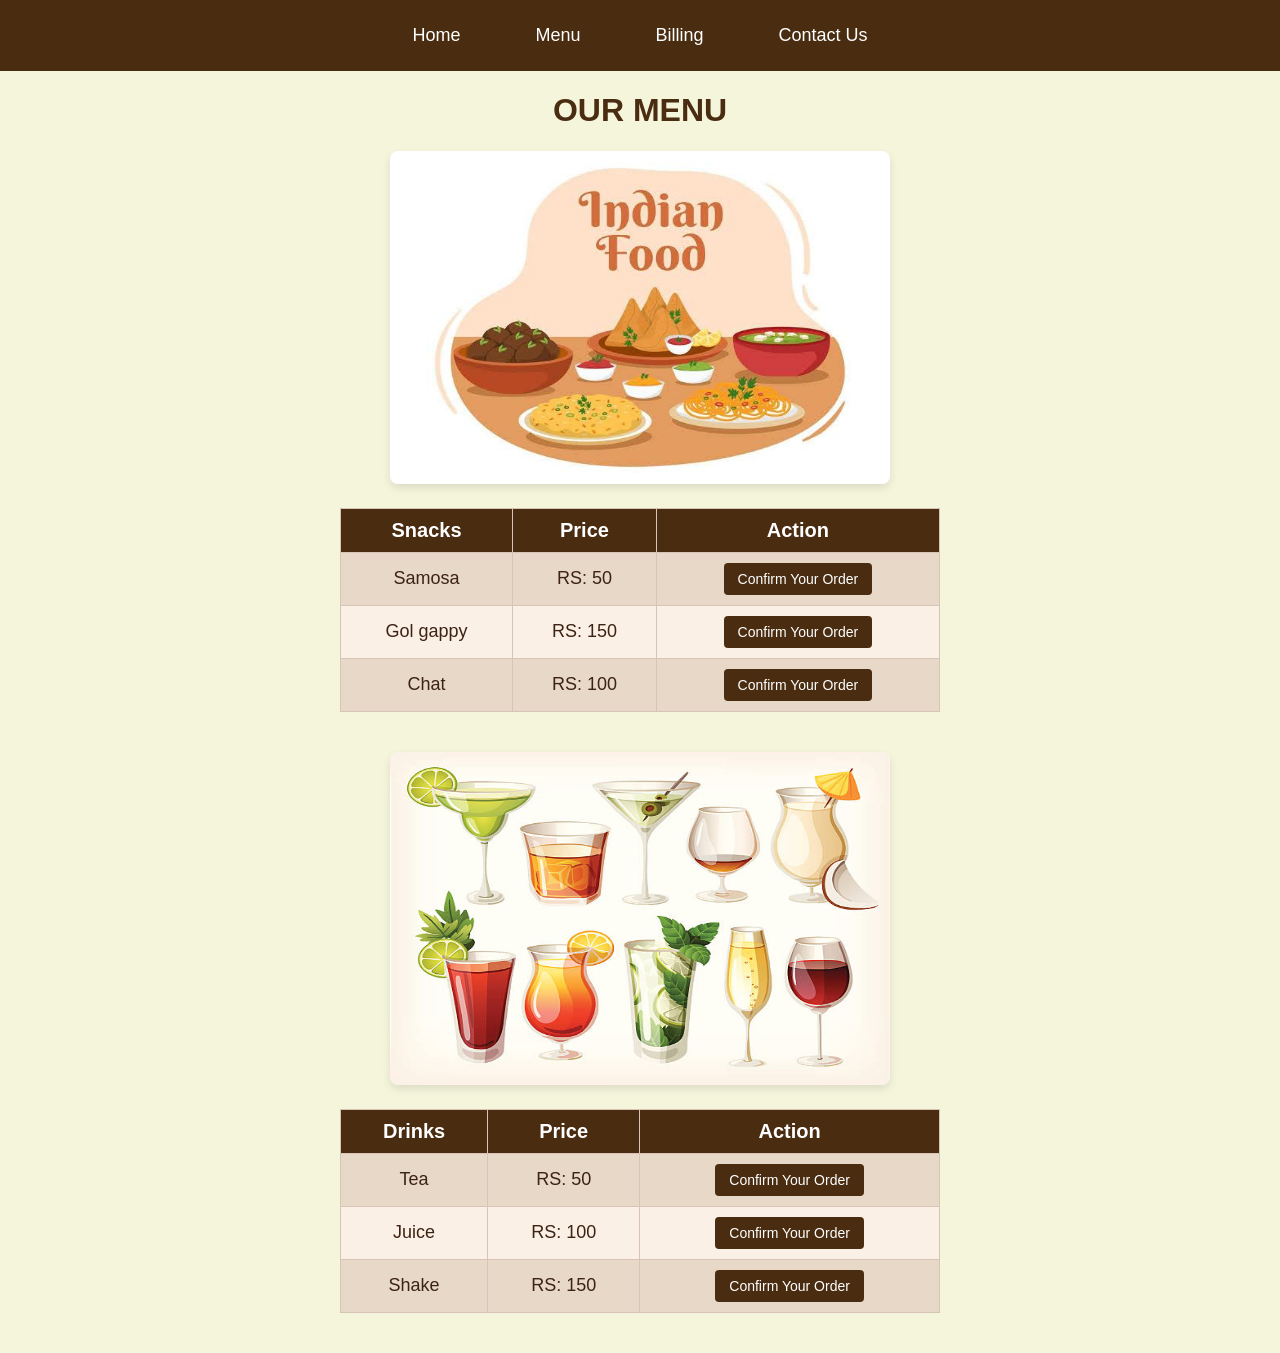
==== menu.html @ 04db2e7e "crated the menu page of the cafe" ====
<!DOCTYPE html>
<html>
<head>
    <meta charset="UTF-8">
    <title>Cafe Menu - Menu</title>
    <link rel="stylesheet" href="style2.css">
</head>
<body id="menu-page">
    <nav>
        <a href="index.html">Home</a>
        <a href="menu.html">Menu</a>
        <a href="billing.html">Billing</a>
        <a href="contact.html">Contact Us</a>
    </nav>

    <h1 style="text-align:center; color:#4a2c11;">OUR MENU</h1>

    <div class="menu-section">
        <img src="pic1.jpg" alt="Snacks" width="500" height="333">
        <table>
          <tr>
            <th>Snacks</th>
            <th>Price</th>
          </tr>
          <tr>
            <td>Samosa</td>
            <td>RS: 50</td>
          </tr>
          <tr>
            <td>Gol gappy</td>
            <td>RS: 150</td>
          </tr>
          <tr>
            <td>Chat</td>
            <td>RS: 100</td>
          </tr>
        </table>
    </div>

    <div class="menu-section">
        <img src="pic2.jpg" alt="Drinks" width="500" height="333">
        <table>
          <tr>
            <th>Drinks</th>
            <th>Price</th>
          </tr>
          <tr>
            <td>Tea</td>
            <td>RS: 50</td>
          </tr>
          <tr>
            <td>Juice</td>
            <td>RS: 100</td>
          </tr>
          <tr>
            <td>Shake</td>
            <td>RS: 150</td>
          </tr>
        </table>
    </div>

    <script src="script.js"></script>
</body>
</html>
---- style2.css ----
body {
  background-color: #f5f5dc;
  margin: 0;
  font-family: Arial, sans-serif;
}

/* --- Navigation Bar --- */
nav {
  background-color: #4a2c11;
  padding: 15px;
  text-align: center;
  display: flex;
  justify-content: center;
  gap: 15px;
}

nav a {
  color: #ffffff;
  text-decoration: none;
  padding: 10px 20px;
  font-size: 18px;
  margin: 0 10px;
  border-radius: 4px;
}

nav a:hover {
  background-color: #6b421e;
}

/* --- Original Table Styles --- */
table {
  border-collapse: collapse;
  width: 80%;
  max-width: 600px;
  background-color: #faf0e6;
  margin: 20px auto;
}

td, th {
  border: 1px solid #d7c4b7;
  text-align: center;
  padding: 10px;
}

th {
  background-color: #4a2c11;
  color: #ffffff;
  font-size: 20px;
}

tr:nth-child(even) {
  background-color: #e8d8c8;
}

td {
  color: #3d2314;
  font-size: 18px;
}

/* --- Buttons --- */
button {
  background-color: #4a2c11;
  color: #ffffff;
  border: none;
  padding: 8px 14px;
  font-size: 14px;
  cursor: pointer;
  border-radius: 4px;
}

button:hover {
  background-color: #6b421e;
}

/* --- Homepage Specific (New Font) --- */
.home-container {
  display: flex;
  flex-direction: column;
  align-items: center;
  justify-content: center;
  text-align: center;
  margin-top: 40px;
}

.home-title {
  font-family: 'Playfair Display', serif; 
  font-size: 4em;
  color: brown; 
  margin-bottom: 10px;
}

.home-subtitle {
  font-family: 'Playfair Display', serif;
  font-size: 1.5em;
  color: brown; 
  margin-bottom: 30px;
}

.cta-button {
  font-size: 18px;
  padding: 12px 24px;
}

/* --- Layout Adjustments --- */
.menu-section {
  text-align: center;
  margin-bottom: 40px;
}

.menu-section img {
  border-radius: 8px;
  box-shadow: 0 4px 8px rgba(0,0,0,0.1);
}

.billing-container, .contact-container {
  width: 80%;
  max-width: 600px;
  margin: 40px auto;
  text-align: center;
}

/* --- Contact Form --- */
.contact-form {
  display: flex;
  flex-direction: column;
  gap: 15px;
}

.contact-form input, .contact-form textarea {
  padding: 10px;
  font-size: 16px;
  border: 1px solid #d7c4b7;
  border-radius: 4px;
  background-color: #faf0e6;
  font-family: Arial, sans-serif;
}
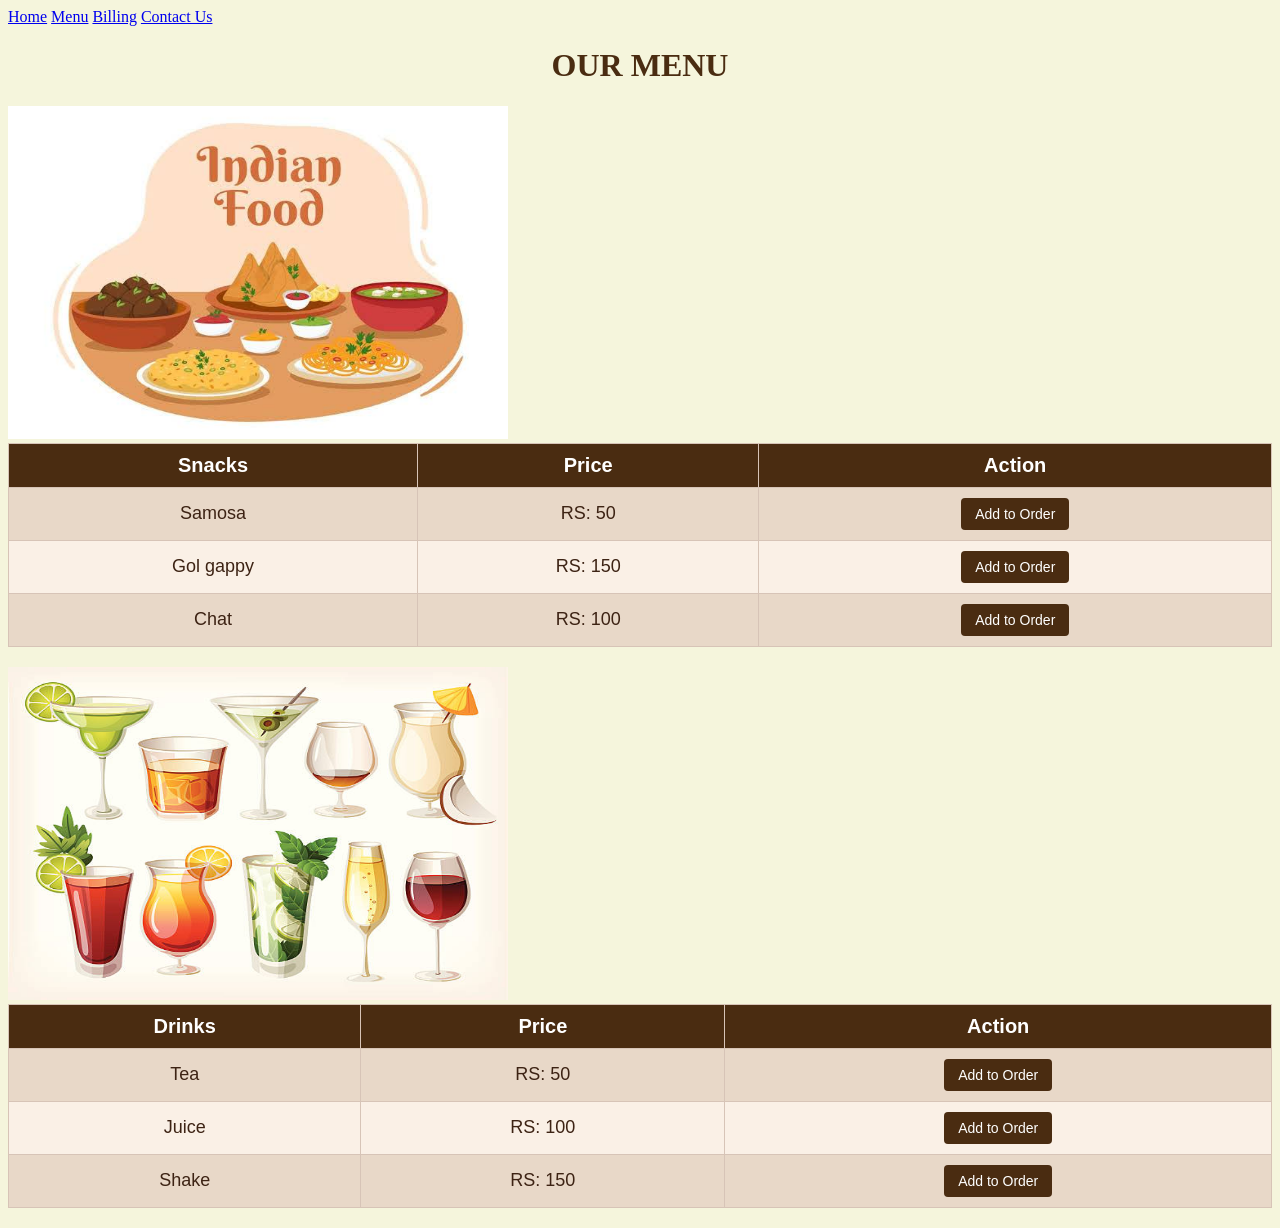
==== commit cdb21465: "total billing system with receipt is added" ====
--- a/menu.html
+++ b/menu.html
@@ -3,7 +3,7 @@
 <head>
     <meta charset="UTF-8">
     <title>Cafe Menu - Menu</title>
-    <link rel="stylesheet" href="style2.css">
+    <link rel="stylesheet" href="style.css">
 </head>
 <body id="menu-page">
     <nav>
@@ -59,6 +59,6 @@
         </table>
     </div>
 
-    <script src="script.js"></script>
+    <script src="script2.js"></script>
 </body>
 </html>
--- a/style.css
+++ b/style.css
@@ -0,0 +1,46 @@
+body {
+  background-color: #f5f5dc;
+}
+
+table {
+  font-family: Arial, sans-serif;
+  border-collapse: collapse;
+  width: 100%;
+  background-color: #faf0e6;
+  margin-bottom: 20px;
+}
+
+td, th {
+  border: 1px solid #d7c4b7;
+  text-align: center;
+  padding: 10px;
+}
+
+th {
+  background-color: #4a2c11;
+  color: #ffffff;
+  font-size: 20px;
+}
+
+tr:nth-child(even) {
+  background-color: #e8d8c8;
+}
+
+td {
+  color: #3d2314;
+  font-size: 18px;
+}
+
+button {
+  background-color: #4a2c11;
+  color: #ffffff;
+  border: none;
+  padding: 8px 14px;
+  font-size: 14px;
+  cursor: pointer;
+  border-radius: 4px;
+}
+
+button:hover {
+  background-color: #6b421e;
+}
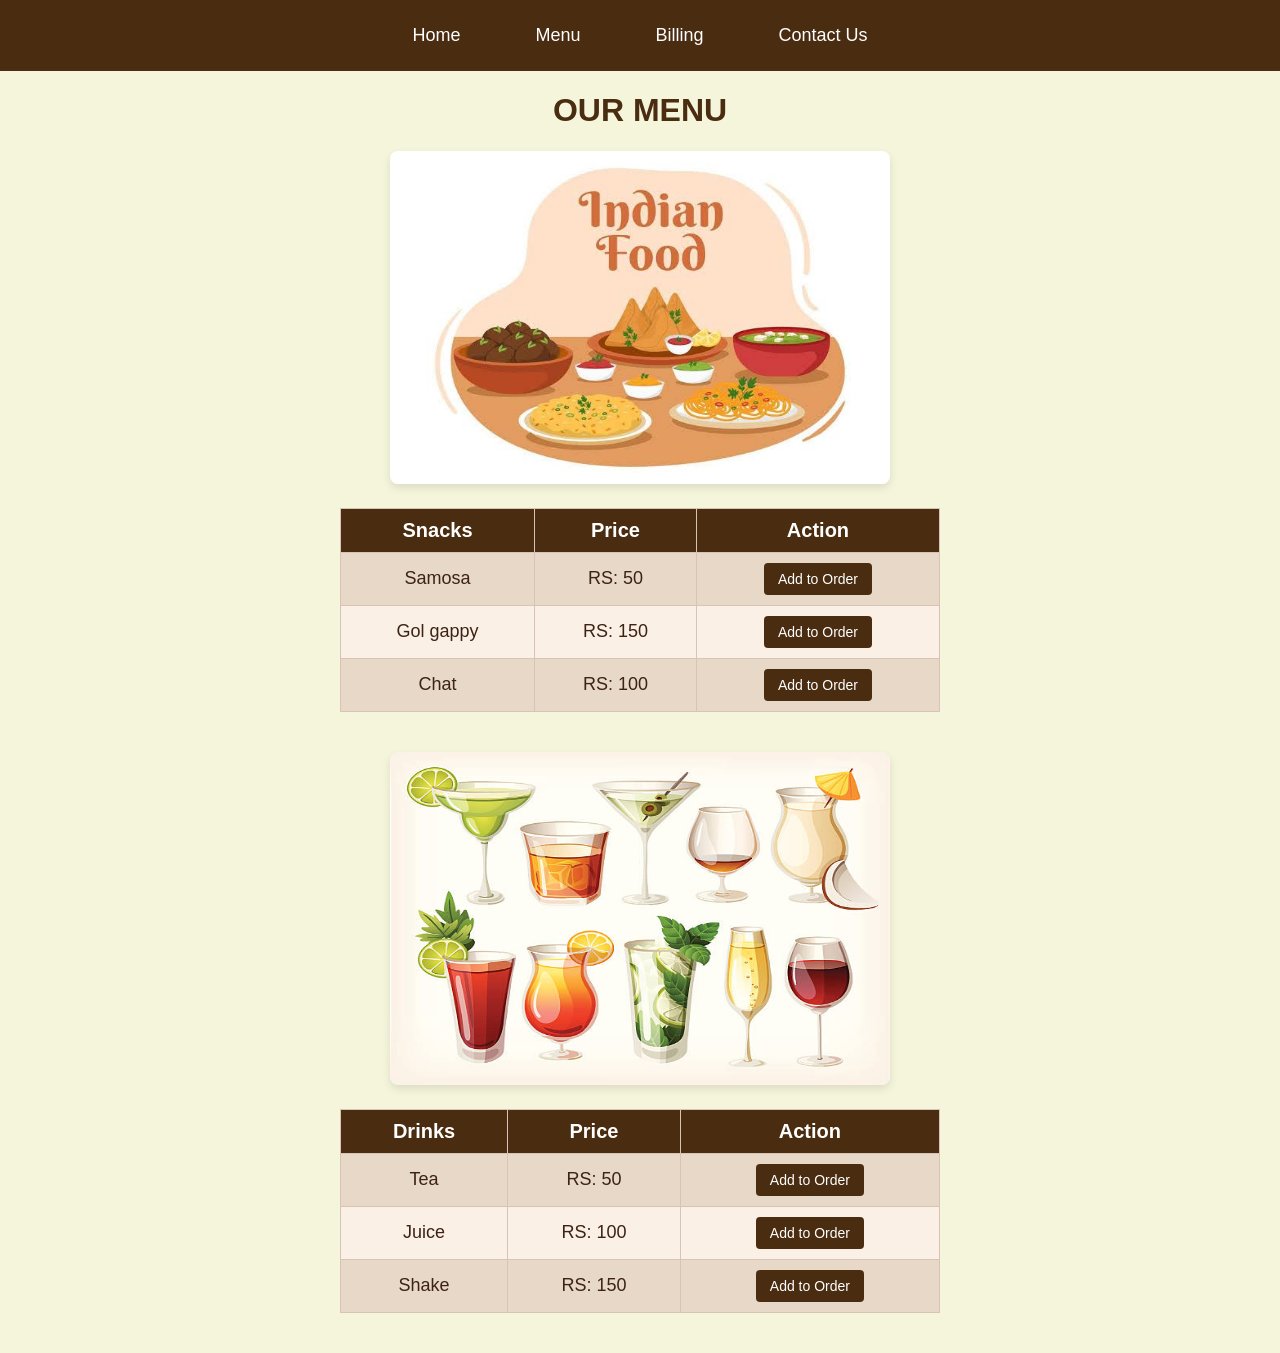
==== commit 7c3f0869: "contact infromation and thankyou page is added" ====
--- a/menu.html
+++ b/menu.html
@@ -3,7 +3,7 @@
 <head>
     <meta charset="UTF-8">
     <title>Cafe Menu - Menu</title>
-    <link rel="stylesheet" href="style.css">
+    <link rel="stylesheet" href="style2.css">
 </head>
 <body id="menu-page">
     <nav>
--- a/style2.css
+++ b/style2.css
@@ -0,0 +1,135 @@
+body {
+  background-color: #f5f5dc;
+  margin: 0;
+  font-family: Arial, sans-serif;
+}
+
+
+nav {
+  background-color: #4a2c11;
+  padding: 15px;
+  text-align: center;
+  display: flex;
+  justify-content: center;
+  gap: 15px;
+}
+
+nav a {
+  color: #ffffff;
+  text-decoration: none;
+  padding: 10px 20px;
+  font-size: 18px;
+  margin: 0 10px;
+  border-radius: 4px;
+}
+
+nav a:hover {
+  background-color: #6b421e;
+}
+
+table {
+  border-collapse: collapse;
+  width: 80%;
+  max-width: 600px;
+  background-color: #faf0e6;
+  margin: 20px auto;
+}
+
+td, th {
+  border: 1px solid #d7c4b7;
+  text-align: center;
+  padding: 10px;
+}
+
+th {
+  background-color: #4a2c11;
+  color: #ffffff;
+  font-size: 20px;
+}
+
+tr:nth-child(even) {
+  background-color: #e8d8c8;
+}
+
+td {
+  color: #3d2314;
+  font-size: 18px;
+}
+
+
+button {
+  background-color: #4a2c11;
+  color: #ffffff;
+  border: none;
+  padding: 8px 14px;
+  font-size: 14px;
+  cursor: pointer;
+  border-radius: 4px;
+}
+
+button:hover {
+  background-color: #6b421e;
+}
+
+
+.home-container {
+  display: flex;
+  flex-direction: column;
+  align-items: center;
+  justify-content: center;
+  text-align: center;
+  margin-top: 40px;
+}
+
+.home-title {
+  font-family: 'Playfair Display', serif; 
+  font-size: 4em;
+  color: brown; 
+  margin-bottom: 10px;
+}
+
+.home-subtitle {
+  font-family: 'Playfair Display', serif;
+  font-size: 1.5em;
+  color: brown; 
+  margin-bottom: 30px;
+}
+
+.cta-button {
+  font-size: 18px;
+  padding: 12px 24px;
+}
+
+
+.menu-section {
+  text-align: center;
+  margin-bottom: 40px;
+}
+
+.menu-section img {
+  border-radius: 8px;
+  box-shadow: 0 4px 8px rgba(0,0,0,0.1);
+}
+
+.billing-container, .contact-container {
+  width: 80%;
+  max-width: 600px;
+  margin: 40px auto;
+  text-align: center;
+}
+
+
+.contact-form {
+  display: flex;
+  flex-direction: column;
+  gap: 15px;
+}
+
+.contact-form input, .contact-form textarea {
+  padding: 10px;
+  font-size: 16px;
+  border: 1px solid #d7c4b7;
+  border-radius: 4px;
+  background-color: #faf0e6;
+  font-family: Arial, sans-serif;
+}
